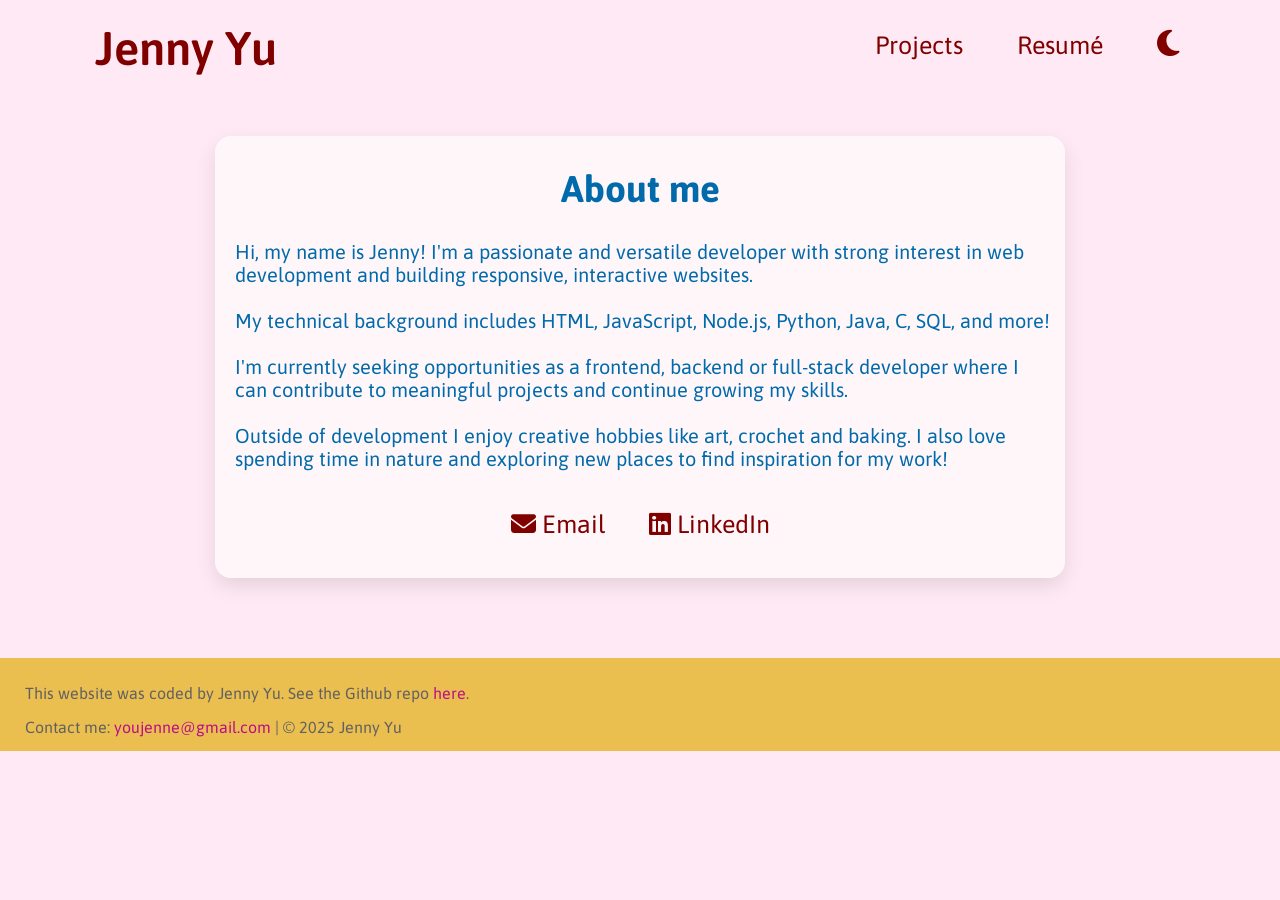
==== index.html @ 77229163 "updated resume" ====
<!DOCTYPE html>
<html lang="en">
    <head>
        <meta charset="UTF-8">
        <meta name="viewport" content="width=device-width, initial-scale=1.0">
        <title>Home</title>
        <link rel="icon" type="image/jpeg" href="./images/clouds4.jpg"> <!-- favicon -->

        <link rel="stylesheet" href="./css/general.css"> <!-- general style -->
        <link rel="stylesheet" href="./css/index.css"> 
        <script src="./js/index.js" defer></script> <!-- javascript -->

        <link href="https://fonts.googleapis.com/css2?family=Asap&display=swap" rel="stylesheet"> <!-- font -->
        <link rel="stylesheet" href="https://cdnjs.cloudflare.com/ajax/libs/font-awesome/6.5.0/css/all.min.css"> <!-- icons -->

        <!-- load theme to prevent flash -->
        <script>
            (function loadTheme() {
                try {
                    var theme = localStorage.getItem("theme")
                    if (theme == "dark") {
                        document.documentElement.classList.add("dark")
                    }
                } catch (e) {}
            })()
        </script>
    </head>

<!-- TODO: make it scaleable -->

    <body onload="getTheme()">
        <nav class="navbar">
            <div class="navdiv">
                <div class="navname"><a class="navname" href="index.html">Jenny Yu</a></div>

                <ul class="navul">
                    <li class="navli"><a href="projects.html">Projects</a></li>
                    <li class="navli"><a href="JennyYu_Resume.pdf" target="_blank">Resumé</a></li>
                    <li class="navli" id="leftmost"><button id="theme" onclick="changeTheme()"><i class="fa-solid fa-moon"></i></button></li>
                </ul>
            </div>
        </nav>

        <section id="section">
            <div id="bio">
            <h2 id="about">About me</h2>

            <p id="description"> Hi, my name is Jenny! I'm a passionate and versatile developer with strong interest in web development and building responsive, interactive websites.<br><br>
                My technical background includes HTML, JavaScript, Node.js, Python, Java, C, SQL, and more!<br><br>
                I'm currently seeking opportunities as a frontend, backend or full-stack developer where I can contribute to meaningful projects and continue growing my skills.<br><br>
                Outside of development I enjoy creative hobbies like art, crochet and baking. I also love spending time in nature and exploring new places to find inspiration for my work!
            </p>
            
            <div class="contact-links">
                <a class="contact" href="mailto:youjenne@gmail.com"><i class="fa-solid fa-envelope"></i>  Email</a>
                <a class="contact" href="https://www.linkedin.com/in/jenny-yu-174081191/" target="_blank"><i class="fa-brands fa-linkedin"></i>  LinkedIn</a>
            </div>

        </div>
        </section>
        
        <footer>
            <p>This website was coded by Jenny Yu. See the Github repo <a href="https://github.com/JennyYu2/jennyyu2.github.io" target="_blank">here</a>.</p>
            Contact me: <a href="mailto:youjenne@gmail.com">youjenne@gmail.com</a> | &copy; 2025 Jenny Yu
        </footer>
    </body>
</html>
---- css/general.css ----
body {
    background-color: #ffe9f4;
    color: maroon;
    font-family: 'Asap', cursive;
    margin: 0;
    padding: 0;
}
html.dark body {
    background-color: #2c2b4b;
    color: #ffe9f4;
}


/* NAVIGATION BAR STYLING */
.navbar {
    width: 100%;
    margin: 0;
    top: 0;
    z-index: 100;
}

.navdiv {
    display: flex;
    align-items: center;
    justify-content: space-between;
    padding-left: 15px;
}

.navname {
    position: relative;
    margin-left: 40px;
    margin-top: 10px;
    font-size: 47px;
    color: maroon;
    font-weight: 600;
}
html.dark .navname {
    color: #ffe9f4;
}

.navname a {
    text-decoration: none;
    position: relative;
    display: inline-block;
    overflow: visible;
}

.navli {
    margin-top:10px;
    list-style: none;
    display: inline-block;
}

.navli a {
    text-decoration: none;
    font-size: 25px;
    margin-right: 50px;
    color: maroon;
    position: relative;
    display: inline-block;
    transition: color 0.3s ease;
}
html.dark .navli a {
    color: #ffe9f4;
}

#leftmost {
    margin-right: 100px;
}

.navbar a:hover {
    color:rgb(195, 49, 49);
    transform: scale(1.05);
}
html.dark .navbar a:hover {
    color: #f9bddb;
    transform: scale(1.05);
}

#theme {
    all: unset;
    cursor: pointer;
    color: maroon; 
    font-size: 30px; 
    padding: 0;
    margin: 0;
    transition: color 0.3s ease;
}
html.dark #theme{
    color:#ffe9f4;
}

#theme:hover {
    color:rgb(195, 49, 49);
    transform: scale(1.05);
}
html.dark #theme:hover {
    color: #f9bddb;
}


/* FOOTER STYLING */
footer {
    background-color:rgb(234, 190, 79);
    color:rgb(97, 97, 97);
    padding-left: 25px;
    padding-top: 10px;
    padding-bottom: 15px;
    text-align: left;
    margin-top: 10px;
}
html.dark footer {
    background-color: lightslategray;
    color:azure;
}

footer a {
    color:rgb(186, 13, 137);
    text-decoration: none;
}
html.dark footer a {
    color:rgb(10, 195, 232);
}

footer a:hover {
    text-decoration: underline;
}
---- css/index.css ----
#section {
    display: flex;
    flex-direction: column;
    align-items: center;
    padding-top: 30px; 
    margin: 10px;
}

/* ABOUT ME STYLE */
#bio {
    margin-top: 20px;
    margin-bottom: 70px;
    padding-bottom: 40px;
    max-width: 850px;
    background: rgba(255, 255, 255, 0.6); 
    border-radius: 1rem;
    box-shadow: 0 8px 20px rgba(0, 0, 0, 0.1);
    color: #006aab;
}
html.dark #bio {
    background: #383a67;
    color:#d1974f;
    /*box-shadow: 0 8px 20px #7a637a;*/
}

#about {
    text-align: center;
    font-size: 37px;
}

#description {
    font-size: 20px;
    margin-left: 20px;
    margin-right:15px;
}

.contact-links {
  text-align: center;
  margin-top: 40px;
}

.contact-links a:hover {
    color:rgb(195, 49, 49);
    transform: scale(1.05);
}
html.dark .contact-links a:hover {
    color: #f9bddb;
}

.contact {
    color: maroon;
    text-decoration: none;
    font-size: 25px;
    padding: 20px;
    margin-top: 60px;
    text-align: center;
}
html.dark .contact {
    color:#ffe9f4;
}
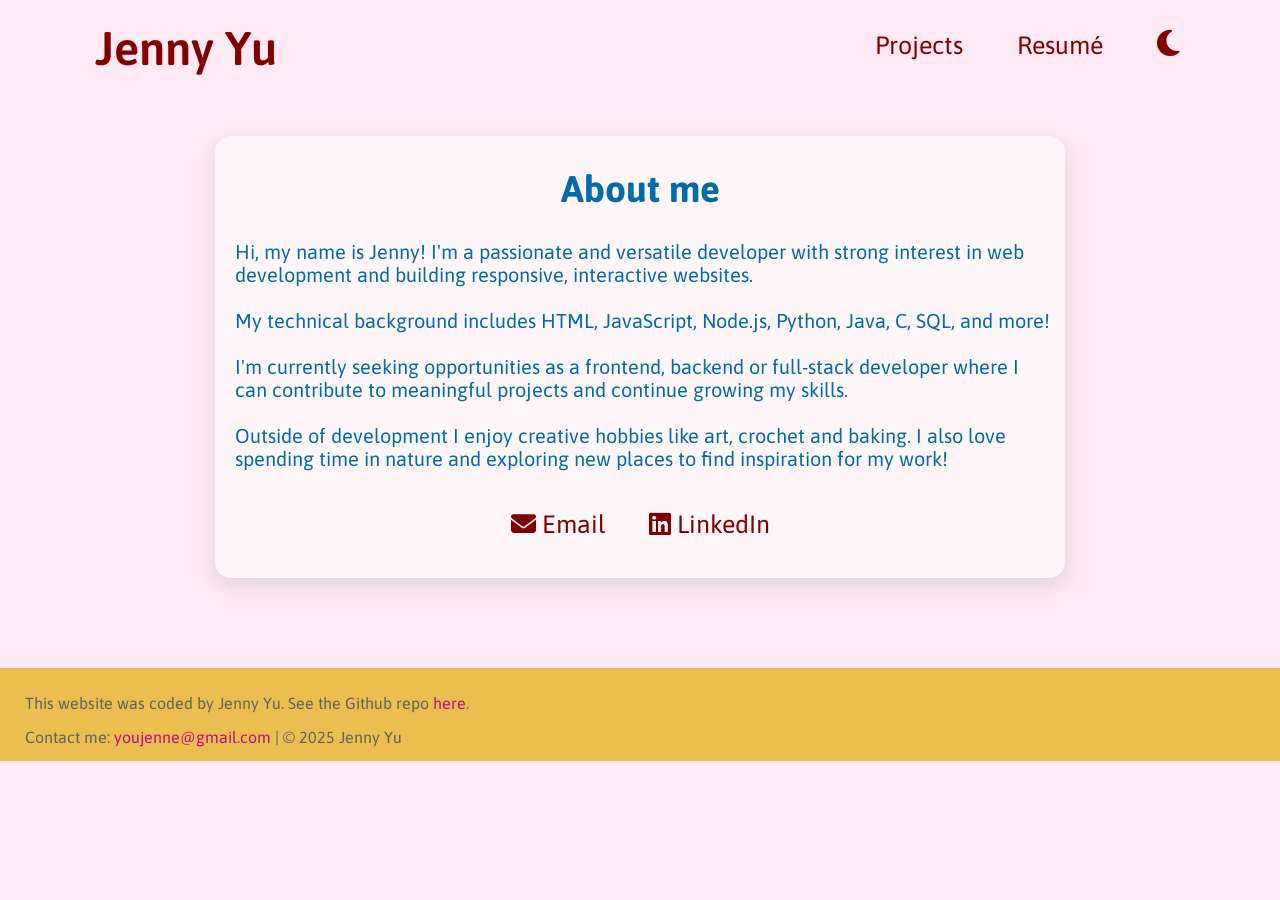
==== commit bf388f21: "footer stays at bottom and fixed some scaling" ====
--- a/index.html
+++ b/index.html
@@ -26,38 +26,41 @@
         </script>
     </head>
 
-<!-- TODO: make it scaleable -->
+<!-- TODO: make it scaleable -- scale the links at the top -->
 
     <body onload="getTheme()">
-        <nav class="navbar">
-            <div class="navdiv">
-                <div class="navname"><a class="navname" href="index.html">Jenny Yu</a></div>
+        <div class="container">
+            
+            <nav class="navbar">
+                <div class="navdiv">
+                    <div class="navname"><a class="navname" href="index.html">Jenny Yu</a></div>
 
-                <ul class="navul">
-                    <li class="navli"><a href="projects.html">Projects</a></li>
-                    <li class="navli"><a href="JennyYu_Resume.pdf" target="_blank">Resumé</a></li>
-                    <li class="navli" id="leftmost"><button id="theme" onclick="changeTheme()"><i class="fa-solid fa-moon"></i></button></li>
-                </ul>
-            </div>
-        </nav>
+                    <ul class="navul">
+                        <li class="navli"><a href="projects.html">Projects</a></li>
+                        <li class="navli"><a href="JennyYu_Resume.pdf" target="_blank">Resumé</a></li>
+                        <li class="navli" id="leftmost"><button id="theme" onclick="changeTheme()"><i class="fa-solid fa-moon"></i></button></li>
+                    </ul>
+                </div>
+            </nav>
 
-        <section id="section">
-            <div id="bio">
-            <h2 id="about">About me</h2>
+            <section id="section">
+                <div id="bio">
+                    <h2 id="about">About me</h2>
 
-            <p id="description"> Hi, my name is Jenny! I'm a passionate and versatile developer with strong interest in web development and building responsive, interactive websites.<br><br>
-                My technical background includes HTML, JavaScript, Node.js, Python, Java, C, SQL, and more!<br><br>
-                I'm currently seeking opportunities as a frontend, backend or full-stack developer where I can contribute to meaningful projects and continue growing my skills.<br><br>
-                Outside of development I enjoy creative hobbies like art, crochet and baking. I also love spending time in nature and exploring new places to find inspiration for my work!
-            </p>
-            
-            <div class="contact-links">
-                <a class="contact" href="mailto:youjenne@gmail.com"><i class="fa-solid fa-envelope"></i>  Email</a>
-                <a class="contact" href="https://www.linkedin.com/in/jenny-yu-174081191/" target="_blank"><i class="fa-brands fa-linkedin"></i>  LinkedIn</a>
-            </div>
+                    <p id="description"> Hi, my name is Jenny! I'm a passionate and versatile developer with strong interest in web development and building responsive, interactive websites.<br><br>
+                        My technical background includes HTML, JavaScript, Node.js, Python, Java, C, SQL, and more!<br><br>
+                        I'm currently seeking opportunities as a frontend, backend or full-stack developer where I can contribute to meaningful projects and continue growing my skills.<br><br>
+                        Outside of development I enjoy creative hobbies like art, crochet and baking. I also love spending time in nature and exploring new places to find inspiration for my work!
+                    </p>
+                    
+                    <div class="contact-links">
+                        <a class="contact" href="mailto:youjenne@gmail.com"><i class="fa-solid fa-envelope"></i>  Email</a>
+                        <a class="contact" href="https://www.linkedin.com/in/jenny-yu-174081191/" target="_blank"><i class="fa-brands fa-linkedin"></i>  LinkedIn</a>
+                    </div>
+                </div>
+            </section>
 
         </div>
-        </section>
         
         <footer>
             <p>This website was coded by Jenny Yu. See the Github repo <a href="https://github.com/JennyYu2/jennyyu2.github.io" target="_blank">here</a>.</p>
--- a/css/general.css
+++ b/css/general.css
@@ -4,10 +4,21 @@
     font-family: 'Asap', cursive;
     margin: 0;
     padding: 0;
+    height: 100%;
 }
 html.dark body {
     background-color: #2c2b4b;
     color: #ffe9f4;
+}
+
+.container {
+    min-height: 100%;
+    display: flex;
+    flex-direction: column;
+}
+
+#section {
+    flex: 1; 
 }
 
 
@@ -108,6 +119,7 @@
     padding-bottom: 15px;
     text-align: left;
     margin-top: 10px;
+    flex-shrink: 0;
 }
 html.dark footer {
     background-color: lightslategray;
--- a/css/index.css
+++ b/css/index.css
@@ -11,11 +11,13 @@
     margin-top: 20px;
     margin-bottom: 70px;
     padding-bottom: 40px;
+    width: 90%;
     max-width: 850px;
     background: rgba(255, 255, 255, 0.6); 
     border-radius: 1rem;
     box-shadow: 0 8px 20px rgba(0, 0, 0, 0.1);
     color: #006aab;
+    box-sizing: border-box;
 }
 html.dark #bio {
     background: #383a67;
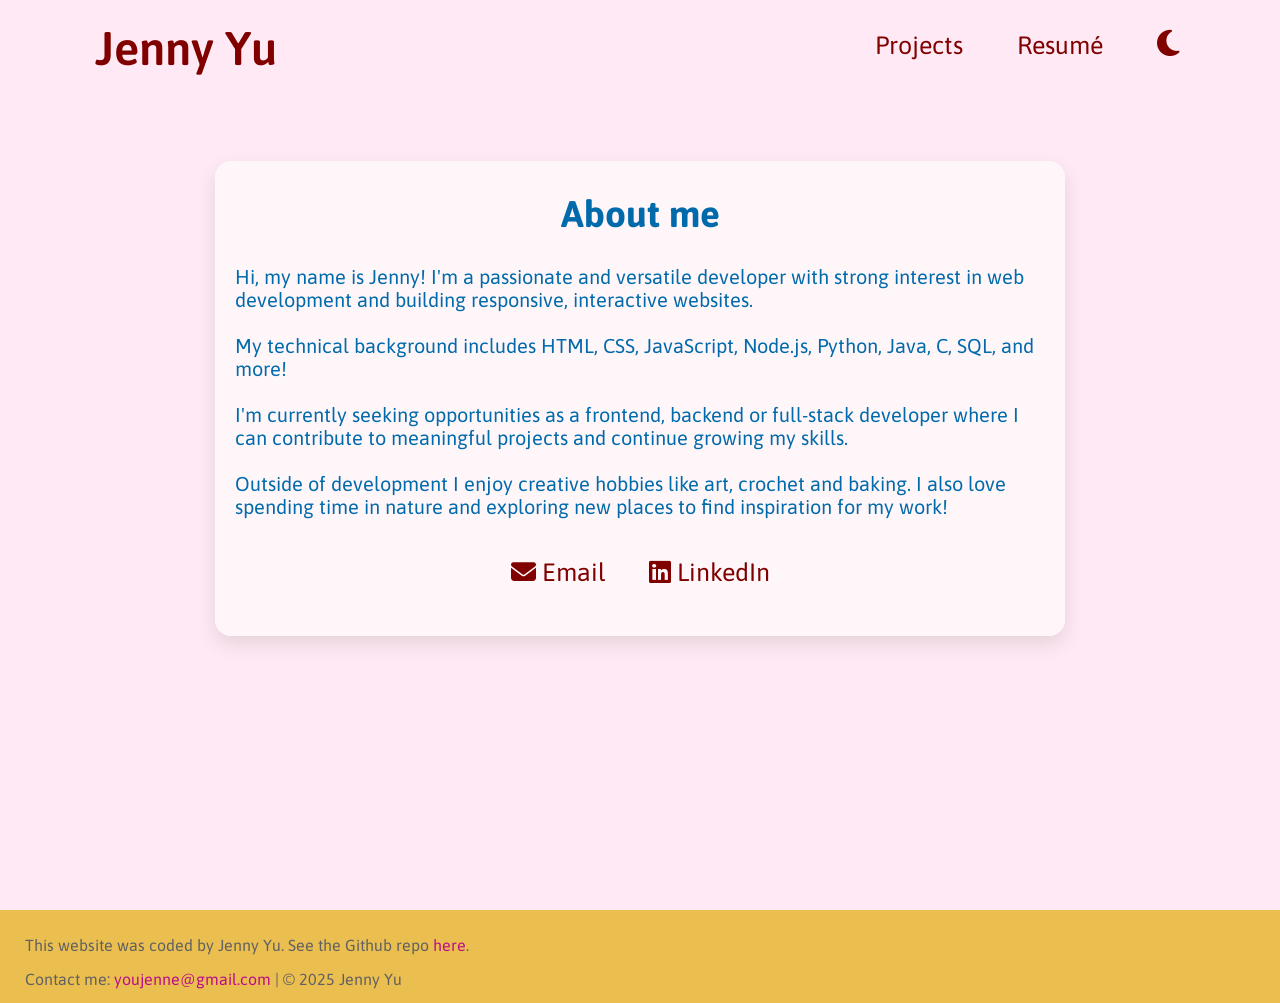
==== commit a072cf8f: "Update index.html" ====
--- a/index.html
+++ b/index.html
@@ -48,7 +48,7 @@
                     <h2 id="about">About me</h2>
 
                     <p id="description"> Hi, my name is Jenny! I'm a passionate and versatile developer with strong interest in web development and building responsive, interactive websites.<br><br>
-                        My technical background includes HTML, JavaScript, Node.js, Python, Java, C, SQL, and more!<br><br>
+                        My technical background includes HTML, CSS, JavaScript, Node.js, Python, Java, C, SQL, and more!<br><br>
                         I'm currently seeking opportunities as a frontend, backend or full-stack developer where I can contribute to meaningful projects and continue growing my skills.<br><br>
                         Outside of development I enjoy creative hobbies like art, crochet and baking. I also love spending time in nature and exploring new places to find inspiration for my work!
                     </p>
--- a/css/general.css
+++ b/css/general.css
@@ -12,7 +12,7 @@
 }
 
 .container {
-    min-height: 100%;
+    min-height: 100vh;
     display: flex;
     flex-direction: column;
 }
--- a/css/index.css
+++ b/css/index.css
@@ -8,9 +8,9 @@
 
 /* ABOUT ME STYLE */
 #bio {
-    margin-top: 20px;
-    margin-bottom: 70px;
-    padding-bottom: 40px;
+    margin-top: 45px;
+    margin-bottom: 90px;
+    padding-bottom: 50px;
     width: 90%;
     max-width: 850px;
     background: rgba(255, 255, 255, 0.6); 
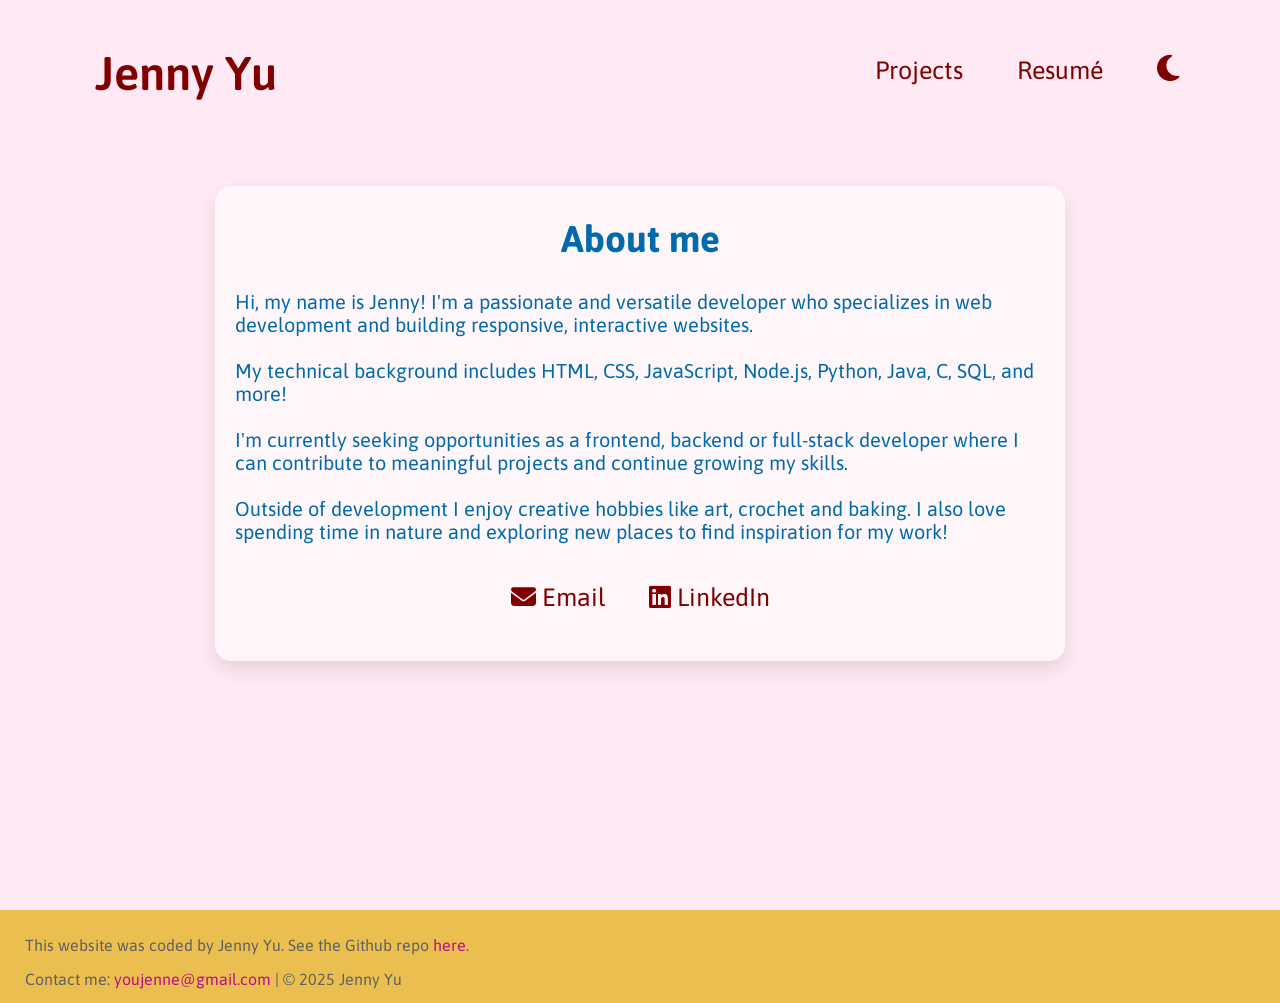
==== commit 4e73618c: "Update index.html" ====
--- a/index.html
+++ b/index.html
@@ -47,11 +47,13 @@
                 <div id="bio">
                     <h2 id="about">About me</h2>
 
-                    <p id="description"> Hi, my name is Jenny! I'm a passionate and versatile developer with strong interest in web development and building responsive, interactive websites.<br><br>
+                    <p id="description"> Hi, my name is Jenny! I'm a passionate and versatile developer who specializes in web development and building responsive, interactive websites.<br><br>
                         My technical background includes HTML, CSS, JavaScript, Node.js, Python, Java, C, SQL, and more!<br><br>
                         I'm currently seeking opportunities as a frontend, backend or full-stack developer where I can contribute to meaningful projects and continue growing my skills.<br><br>
                         Outside of development I enjoy creative hobbies like art, crochet and baking. I also love spending time in nature and exploring new places to find inspiration for my work!
                     </p>
+
+                    <!-- Add my business card and maybe an image of myself or a mini game? A game where you can put the facial features on me! -->
                     
                     <div class="contact-links">
                         <a class="contact" href="mailto:youjenne@gmail.com"><i class="fa-solid fa-envelope"></i>  Email</a>
--- a/css/general.css
+++ b/css/general.css
@@ -25,8 +25,7 @@
 /* NAVIGATION BAR STYLING */
 .navbar {
     width: 100%;
-    margin: 0;
-    top: 0;
+    margin-top: 25px;
     z-index: 100;
 }
 
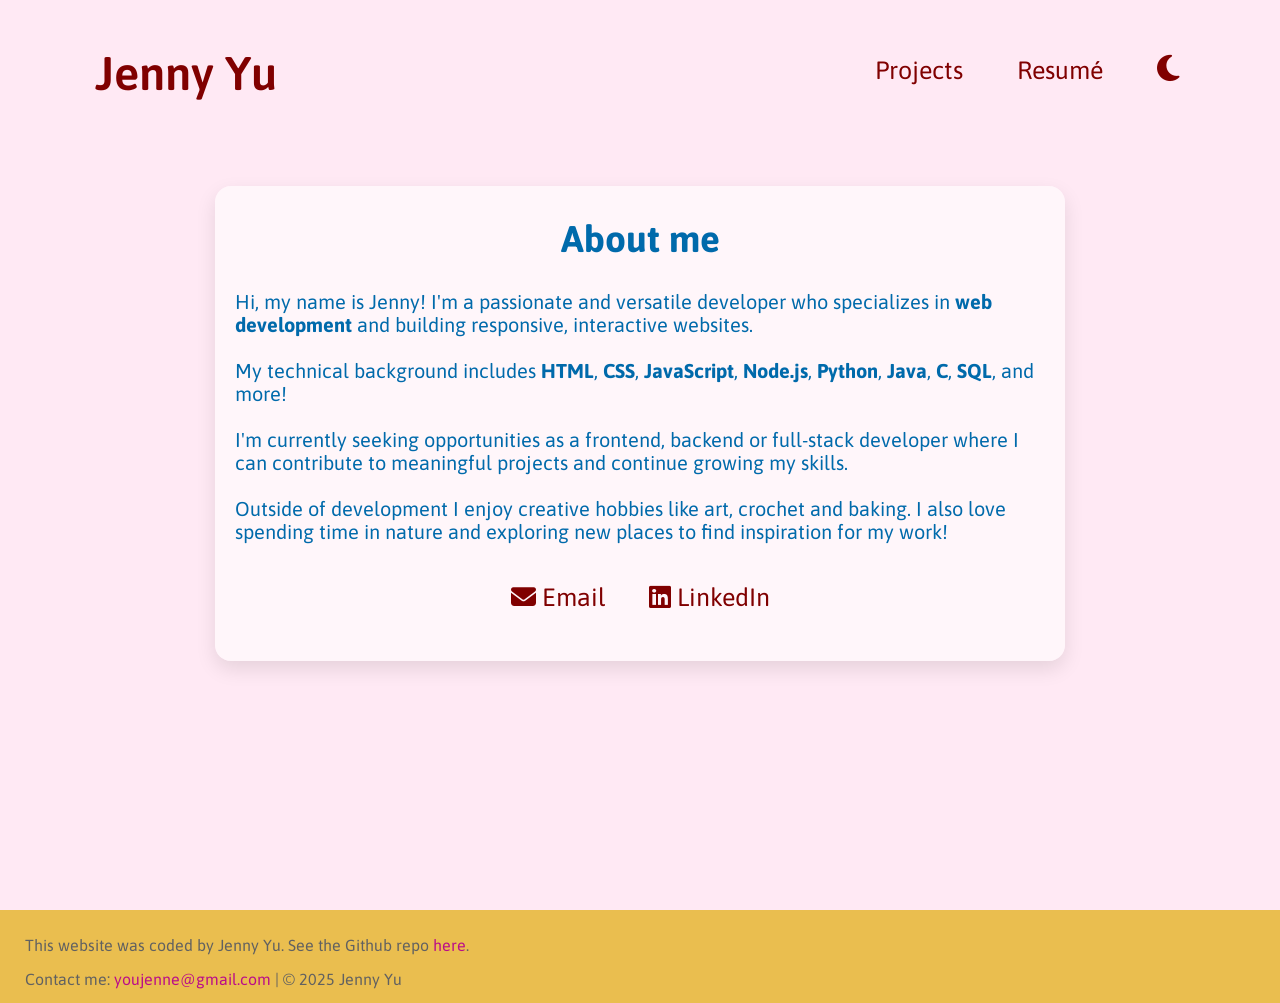
==== commit 40e7b48c: "Update index.html" ====
--- a/index.html
+++ b/index.html
@@ -47,8 +47,8 @@
                 <div id="bio">
                     <h2 id="about">About me</h2>
 
-                    <p id="description"> Hi, my name is Jenny! I'm a passionate and versatile developer who specializes in web development and building responsive, interactive websites.<br><br>
-                        My technical background includes HTML, CSS, JavaScript, Node.js, Python, Java, C, SQL, and more!<br><br>
+                    <p id="description"> Hi, my name is Jenny! I'm a passionate and versatile developer who specializes in <strong>web development</strong> and building responsive, interactive websites.<br><br>
+                        My technical background includes <strong>HTML</strong>, <strong>CSS</strong>, <strong>JavaScript</strong>, <strong>Node.js</strong>, <strong>Python</strong>, <strong>Java</strong>, <strong>C</strong>, <strong>SQL</strong>, and more!<br><br>
                         I'm currently seeking opportunities as a frontend, backend or full-stack developer where I can contribute to meaningful projects and continue growing my skills.<br><br>
                         Outside of development I enjoy creative hobbies like art, crochet and baking. I also love spending time in nature and exploring new places to find inspiration for my work!
                     </p>
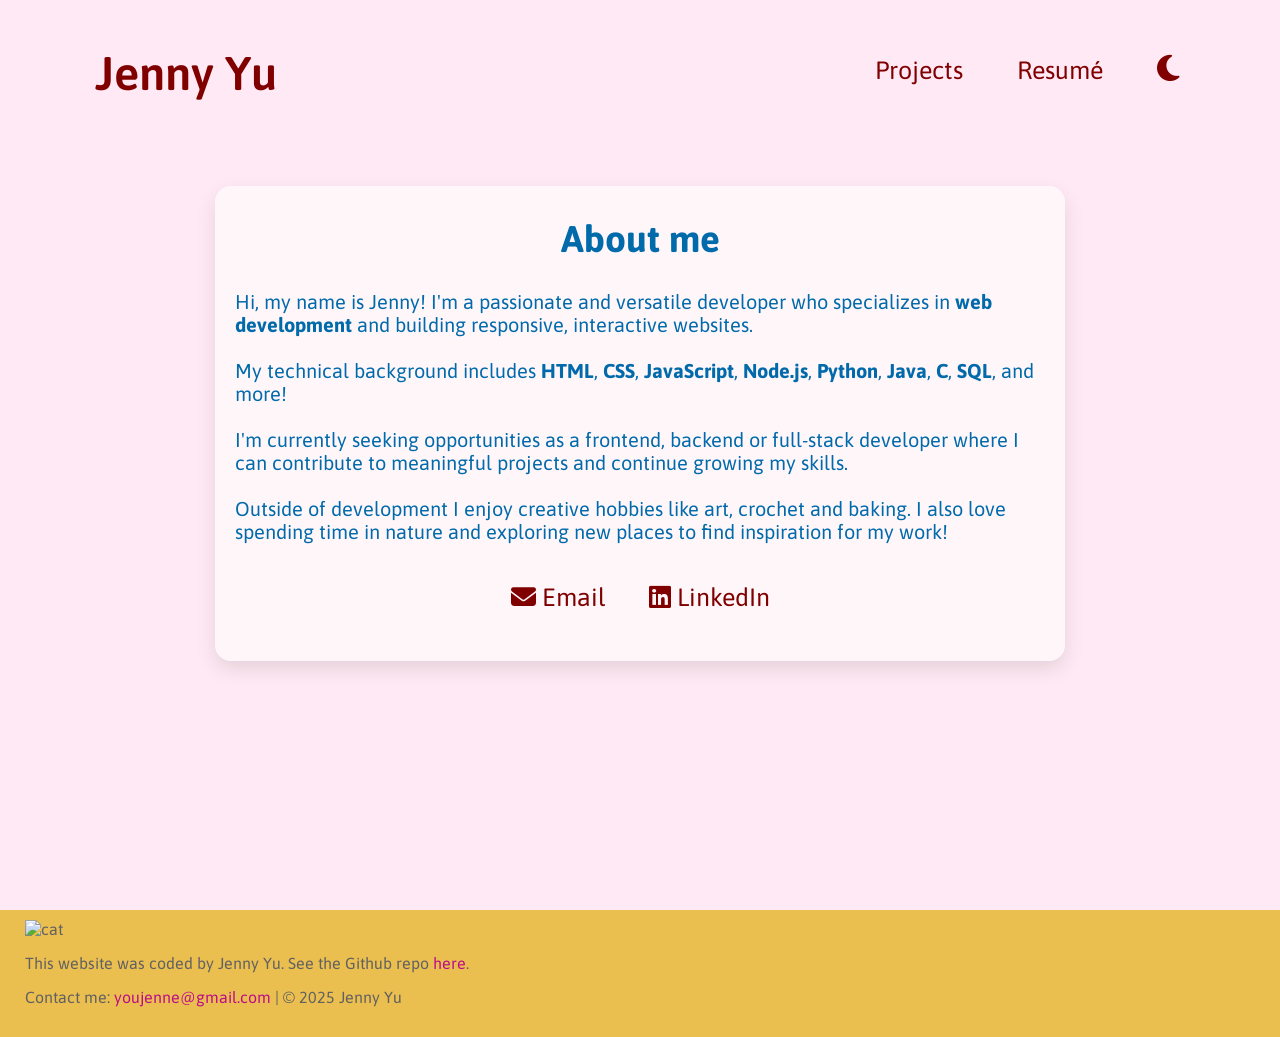
==== commit c1a8c799: "Update index.html" ====
--- a/index.html
+++ b/index.html
@@ -55,18 +55,25 @@
 
                     <!-- Add my business card and maybe an image of myself or a mini game? A game where you can put the facial features on me! -->
                     
+                    <!-- Add a gallery of some kind?? -->
+
                     <div class="contact-links">
                         <a class="contact" href="mailto:youjenne@gmail.com"><i class="fa-solid fa-envelope"></i>  Email</a>
                         <a class="contact" href="https://www.linkedin.com/in/jenny-yu-174081191/" target="_blank"><i class="fa-brands fa-linkedin"></i>  LinkedIn</a>
                     </div>
                 </div>
             </section>
-
+            </body>
         </div>
         
+        
         <footer>
+            <div class="cat" id="cat-pic">
+                <img id="cat-img" src="./images/cat-sit-black-R.png" alt="cat">
+            </div>
+            
             <p>This website was coded by Jenny Yu. See the Github repo <a href="https://github.com/JennyYu2/jennyyu2.github.io" target="_blank">here</a>.</p>
-            Contact me: <a href="mailto:youjenne@gmail.com">youjenne@gmail.com</a> | &copy; 2025 Jenny Yu
+            <p>Contact me: <a href="mailto:youjenne@gmail.com">youjenne@gmail.com</a> | &copy; 2025 Jenny Yu</p>
         </footer>
-    </body>
+    
 </html>
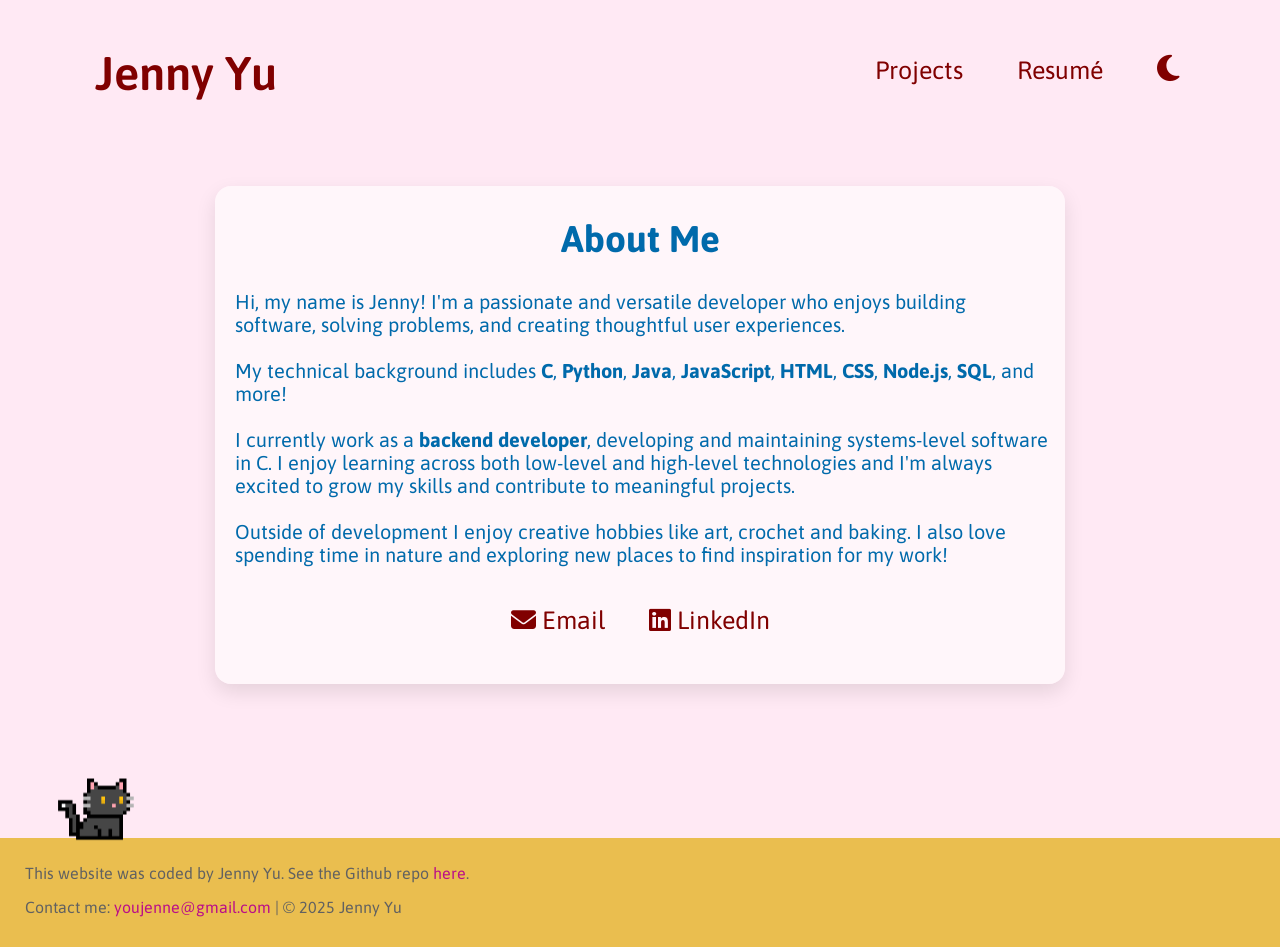
==== commit 1ad95be9: "changed the about me" ====
--- a/index.html
+++ b/index.html
@@ -45,11 +45,11 @@
 
             <section id="section">
                 <div id="bio">
-                    <h2 id="about">About me</h2>
+                    <h2 id="about">About Me</h2>
 
-                    <p id="description"> Hi, my name is Jenny! I'm a passionate and versatile developer who specializes in <strong>web development</strong> and building responsive, interactive websites.<br><br>
-                        My technical background includes <strong>HTML</strong>, <strong>CSS</strong>, <strong>JavaScript</strong>, <strong>Node.js</strong>, <strong>Python</strong>, <strong>Java</strong>, <strong>C</strong>, <strong>SQL</strong>, and more!<br><br>
-                        I'm currently seeking opportunities as a frontend, backend or full-stack developer where I can contribute to meaningful projects and continue growing my skills.<br><br>
+                    <p id="description"> Hi, my name is Jenny! I'm a passionate and versatile developer who enjoys building software, solving problems, and creating thoughtful user experiences.<br><br>
+                        My technical background includes <strong>C</strong>, <strong>Python</strong>, <strong>Java</strong>, <strong>JavaScript</strong>, <strong>HTML</strong>, <strong>CSS</strong>, <strong>Node.js</strong>, <strong>SQL</strong>, and more!<br><br>
+                        I currently work as a <strong>backend developer</strong>, developing and maintaining systems-level software in C. I enjoy learning across both low-level and high-level technologies and I'm always excited to grow my skills and contribute to meaningful projects.<br><br>
                         Outside of development I enjoy creative hobbies like art, crochet and baking. I also love spending time in nature and exploring new places to find inspiration for my work!
                     </p>
 
--- a/css/general.css
+++ b/css/general.css
@@ -12,7 +12,7 @@
 }
 
 .container {
-    min-height: 100vh;
+    min-height: 92vh;
     display: flex;
     flex-direction: column;
 }
@@ -111,6 +111,7 @@
 
 /* FOOTER STYLING */
 footer {
+    position:relative;
     background-color:rgb(234, 190, 79);
     color:rgb(97, 97, 97);
     padding-left: 25px;
@@ -136,5 +137,3 @@
 footer a:hover {
     text-decoration: underline;
 }
-
-
--- a/css/index.css
+++ b/css/index.css
@@ -59,4 +59,18 @@
 }
 html.dark .contact {
     color:#ffe9f4;
-}+}
+
+/* CAT ON THE FOOTER */
+.cat {
+    position: absolute;
+    bottom: 85%;   /* cat sits on top of the footer */
+    left: 50px;
+    pointer-events: none;
+    /*border: 2px solid black;*/
+    transition: 2.5s ease-in-out;
+}
+
+#cat-img {
+    width: 90px;
+}
